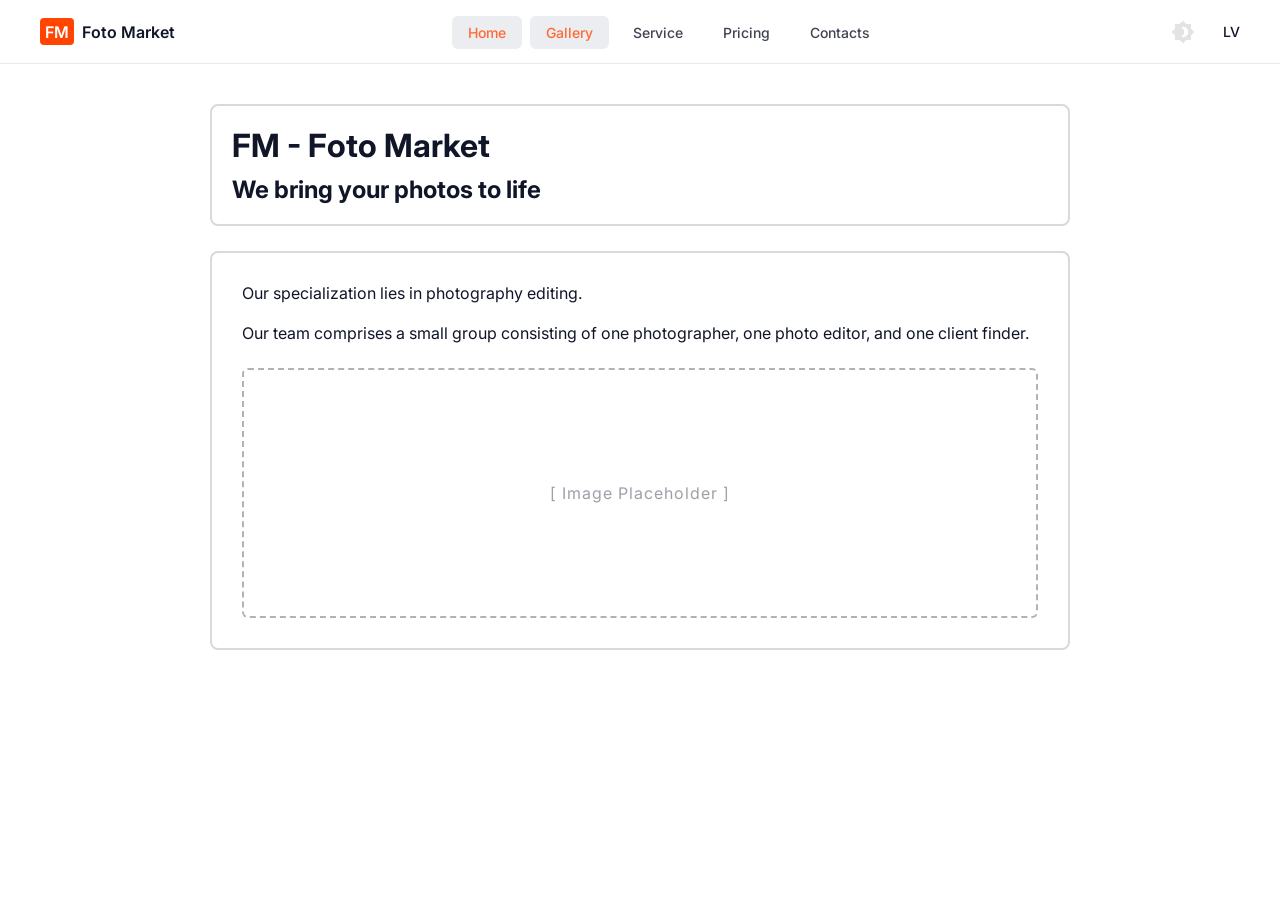
==== index.html @ 90271d40 "Add files via upload" ====
<!DOCTYPE html>
<html lang="en" id="html-lang">
<head>
    <meta charset="UTF-8">
    <meta name="viewport" content="width=device-width, initial-scale=1.0">
    <title>Foto Market</title>
    <link rel="stylesheet" href="css/style.css">
    <link rel="stylesheet" href="css/nav.css">
    <link href="https://fonts.googleapis.com/css2?family=Inter:wght@400;500;600&display=swap" rel="stylesheet">
</head>
<body>

    <nav class="navbar">
        <div class="nav-logo">
            <span class="logo-box">FM</span>
            <span class="logo-text">Foto Market</span>
        </div>

        <ul class="nav-links">
            <li><a href="index.html" class="nav-item active" data-i18n="nav-home">Home</a></li>
            <li><a href="gallery/gallery.html" class="nav-item active" data-i18n="nav-gallery">Gallery</a></li>
            <li><a href="#" class="nav-item" data-i18n="nav-service">Service</a></li>
            <li><a href="#" class="nav-item" data-i18n="nav-pricing">Pricing</a></li>
            <li><a href="#" class="nav-item" data-i18n="nav-contacts">Contacts</a></li>
        </ul>

        <div class="nav-actions">
            <button id="theme_switch">
                <img src="picture/light.svg" alt="Light Mode" class="icon-light">
                <img src="picture/dark.svg" alt="Dark Mode" class="icon-dark">
            </button>
            <a href="#" id="lang-toggle" class="btn-login">LV</a>
        </div>
    </nav>

    <main class="content-container">
        
        <div class="intro-box">
            <h1 data-i18n="main-title">FM - Foto Market</h1>
            <h2 data-i18n="main-subtitle">We bring your photos to life</h2>
        </div>

        <div class="description-box">
            <p data-i18n="desc-text">
                Our specialization lies in photography editing. <br>
                Our team comprises a small group consisting of one photographer, one photo editor, and one client finder.
            </p>
            
            <div class="image-placeholder">
                <span class="placeholder-text">[ Image Placeholder ]</span>
            </div>
        </div>

    </main>

    <script src="java/lang.js"></script>
    <script src="java/darkmode.js"></script>
</body>
</html>
---- css/style.css ----
/* --- Main container for spacing and alignment (Location) --- */
.content-container {
    max-width: 900px;
    margin: 40px auto;
    padding: 0 20px;
}

/* --- First rectangle: Location and padding --- */
.intro-box {
    border: 2px solid var(--box-border);
    border-radius: 8px;
    padding: 20px;
    margin-bottom: 25px;
}

.intro-box h1 {
    margin: 0 0 10px 0;
}

.intro-box h2 {
    margin: 0;
}

/* --- Second large rectangle: Location and padding --- */
.description-box {
    /* Mainīgais no nav.css, lai pielāgotos tēmai */
    border: 2px solid var(--box-border);
    border-radius: 8px;
    padding: 30px;
}

.description-box p {
    margin: 0 0 25px 0;
}

/* --- Dashed border/frame for the future image --- */
.image-placeholder {
    width: 100%;
    height: 250px;
    border: 2px dashed var(--dashed-border);
    border-radius: 6px;
    display: flex;
    align-items: center;
    justify-content: center;
}

.placeholder-text {
    opacity: 0.4;
    letter-spacing: 1px;
}

/* --- Gallery Layout Structure --- */
.gallery-grid {
    display: flex;
    gap: 40px;
    align-items: flex-start;
    margin-top: 30px;
    margin-bottom: 40px;
    width: 100%;
}

.gallery-item {
    flex: 1;
    display: flex;
    flex-direction: column;
}

.image-wrapper {
    position: relative;
    width: 100%;
    margin-bottom: 15px;
    padding-right: 45px;
}

.image-wrapper img {
    width: 100%;
    height: 350px; /* English comment: Fixed height to match reference dimensions cleanly */
    display: block;
    object-fit: cover;
    border-radius: 4px;
}

.vertical-date {
    position: absolute;
    right: -10px;
    top: 40px;
    transform: rotate(90deg);
    transform-origin: left top;
    font-size: 11px;
    letter-spacing: 1px;
    text-transform: uppercase;
    opacity: 0.6;
    white-space: nowrap;
}

.item-footer {
    display: flex;
    justify-content: space-between;
    align-items: center;
    width: 100%;
    padding-right: 45px;
}

.item-footer h3 {
    font-size: 18px;
    font-weight: 500;
    margin: 0;
}

.category-tag {
    border: 1px solid var(--text-color);
    padding: 6px 16px;
    border-radius: 20px;
    font-size: 12px;
    font-weight: 500;
    opacity: 0.8;
}

.gallery-info {
    margin-top: 40px;
    max-width: 600px;
}

.gallery-info p {
    font-size: 13px;
    line-height: 1.6;
    opacity: 0.7;
}
---- css/nav.css ----
/* Change theme (dark)  */
:root {
    --base-color: white;
    --base-variant: #e8e9ed;
    --text-color: #111528;
    --secondary-text: #4258cf;
    --primary-color: #6373c3;
    --navbar-bg: #ffffff; /* Light navbar bg */
    --navbar-border: #eaeaea;
    /*dark boarder in light mod*/
    --box-border: rgba(0, 0, 0, 0.15);
    --dashed-border: rgba(0, 0, 0, 0.3);
}

.dark_mode {
    --base-color: #070b07;
    --base-variant: #101425;
    --text-color: #fff;
    --secondary-text: #a4a5b8;
    --primary-color: #0071ff;
    --navbar-bg: #141914; /* Dark navbar bar*/
    --navbar-border: #222c22;
    
    /* Pievieno šo tumšajam režīmam (gaišāki rāmīši, kā bija līdz šim) */
    --box-border: rgba(255, 255, 255, 0.2);
    --dashed-border: rgba(255, 255, 255, 0.4);
}

/* Theme Switch Button Styling */
#theme_switch {
    background: none;
    border: none;
    cursor: pointer;
    padding: 8px;
    display: flex;
    align-items: center;
    justify-content: center;
}
#theme_switch {
    fill: var(--primary-color);

}

/* light */
#theme_switch .icon-light {
    display: none;
}
#theme_switch .icon-dark {
    display: block;
    width: 24px;  /* can change size */
    height: 24px;
}

/* when active  Dark Mode, change icons*/
.dark_mode #theme_switch .icon-light {
    display: block;
    width: 24px;
    height: 24px;
}
.dark_mode #theme_switch .icon-dark {
    display: none;
}

/* Reset basic styles and set up the font */
* {
    margin: 0;
    padding: 0;
    box-sizing: border-box;
    font-family: 'Inter', sans-serif;
}

body {
    background-color: var(--base-color); 
    color: var(--text-color);
}

/* Main navbar container styling */
.navbar {
    display: flex;
    justify-content: space-between;
    align-items: center;
    padding: 12px 40px;
    background-color: var(--navbar-bg); /* Fixed to use variable */
    border-bottom: 1px solid var(--navbar-border); /* Fixed to use variable */
    height: 64px;
}

/* Left side: Logo styling */
.nav-logo {
    display: flex;
    align-items: center;
    gap: 8px;
    cursor: pointer;
}

.logo-box {
    background-color: #ff4500; /* Vibrant orange/red logo background */
    color: #ffffff;
    font-weight: 600;
    font-size: 16px;
    width: 34px;
    height: 27px;
    display: flex;
    align-items: center;
    justify-content: center;
    border-radius: 4px;
}

.logo-text {
    font-size: 16px;
    font-weight: 600;
    color: var(--text-color);
}

/* Center: Navigation links styling */
.nav-links {
    display: flex;
    list-style: none;
    gap: 8px;
    align-items: center;
}

.nav-item {
    text-decoration: none;
    color: var(--text-color); 
    font-size: 14px;
    font-weight: 500;
    padding: 8px 16px;
    border-radius: 6px;
    transition: all 0.2s ease;
    opacity: 0.8;
}

.nav-item:hover {
    color: var(--text-color);
    background-color: var(--base-variant); /* Fixed to use variable */
    opacity: 1;
}

/* Highlighted active tab (Platform) */
.nav-item.active {
    color: #ff4500; /* Made it match the logo or prominent color */
    background-color: var(--base-variant); 
}

/* Right side: Action buttons styling */
.nav-actions {
    display: flex;
    align-items: center;
    gap: 20px;
}

.btn-login, .btn-signup {
    text-decoration: none;
    font-size: 14px;
    font-weight: 500;
    color: var(--text-color); /* Fixed to change color in dark mode */
    transition: opacity 0.2s ease;
}

.btn-login:hover, .btn-signup:hover {
    opacity: 0.7;
}

/* The dark pill-shaped CTA button */
.btn-demo {
    text-decoration: none;
    font-size: 14px;
    font-weight: 500;
    color: #ffffff;
    background-color: #000000;
    padding: 10px 20px;
    border-radius: 20px; /* Capsule look */
    transition: background-color 0.2s ease;
}

.btn-demo:hover {
    background-color: #222222;
}
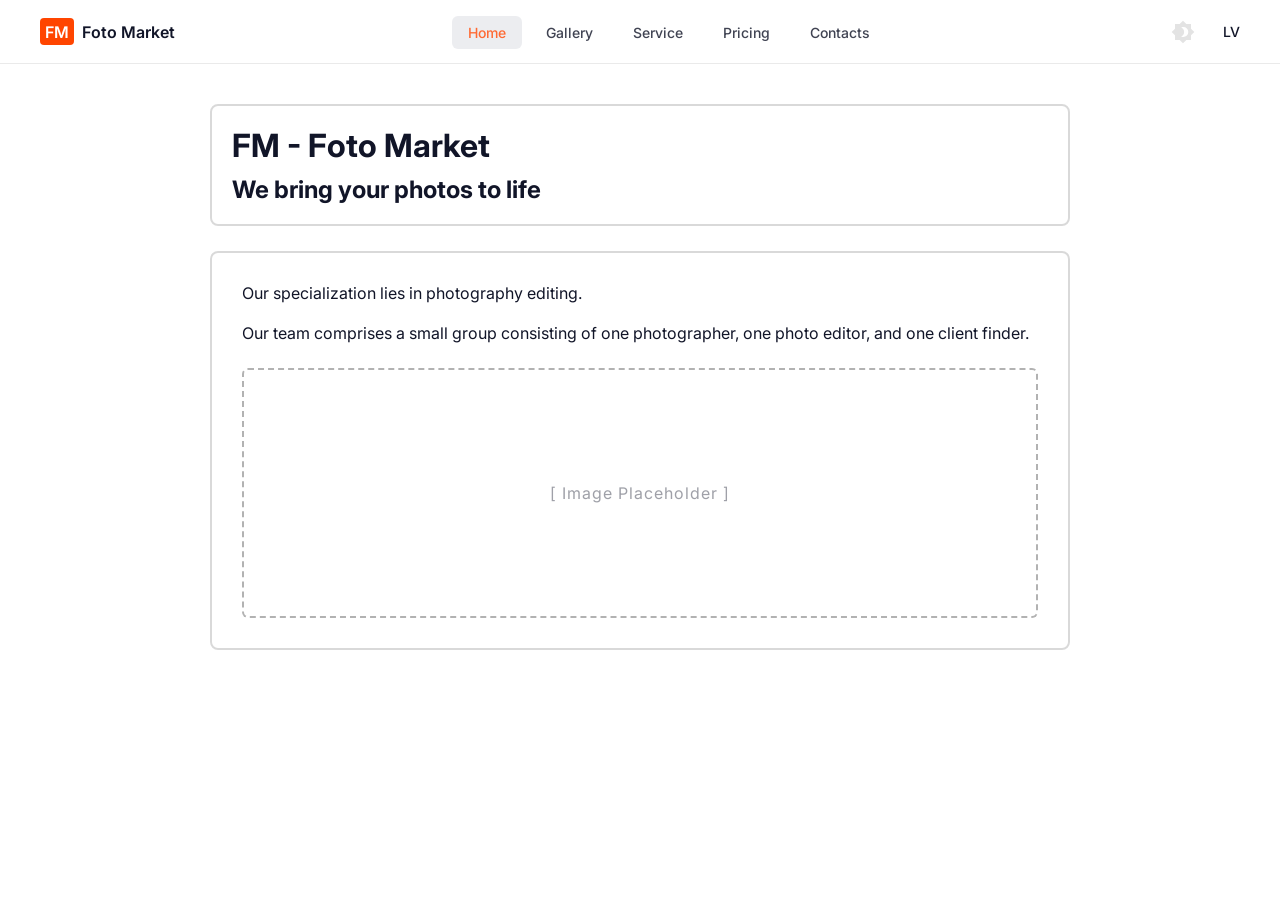
==== commit ba1c6a13: "Add files via upload" ====
--- a/index.html
+++ b/index.html
@@ -18,8 +18,8 @@
 
         <ul class="nav-links">
             <li><a href="index.html" class="nav-item active" data-i18n="nav-home">Home</a></li>
-            <li><a href="gallery/gallery.html" class="nav-item active" data-i18n="nav-gallery">Gallery</a></li>
-            <li><a href="#" class="nav-item" data-i18n="nav-service">Service</a></li>
+            <li><a href="gallery/gallery.html" class="nav-item" data-i18n="nav-gallery">Gallery</a></li>
+            <li><a href="service/service.html" class="nav-item" data-i18n="nav-service">Service</a></li>
             <li><a href="#" class="nav-item" data-i18n="nav-pricing">Pricing</a></li>
             <li><a href="#" class="nav-item" data-i18n="nav-contacts">Contacts</a></li>
         </ul>
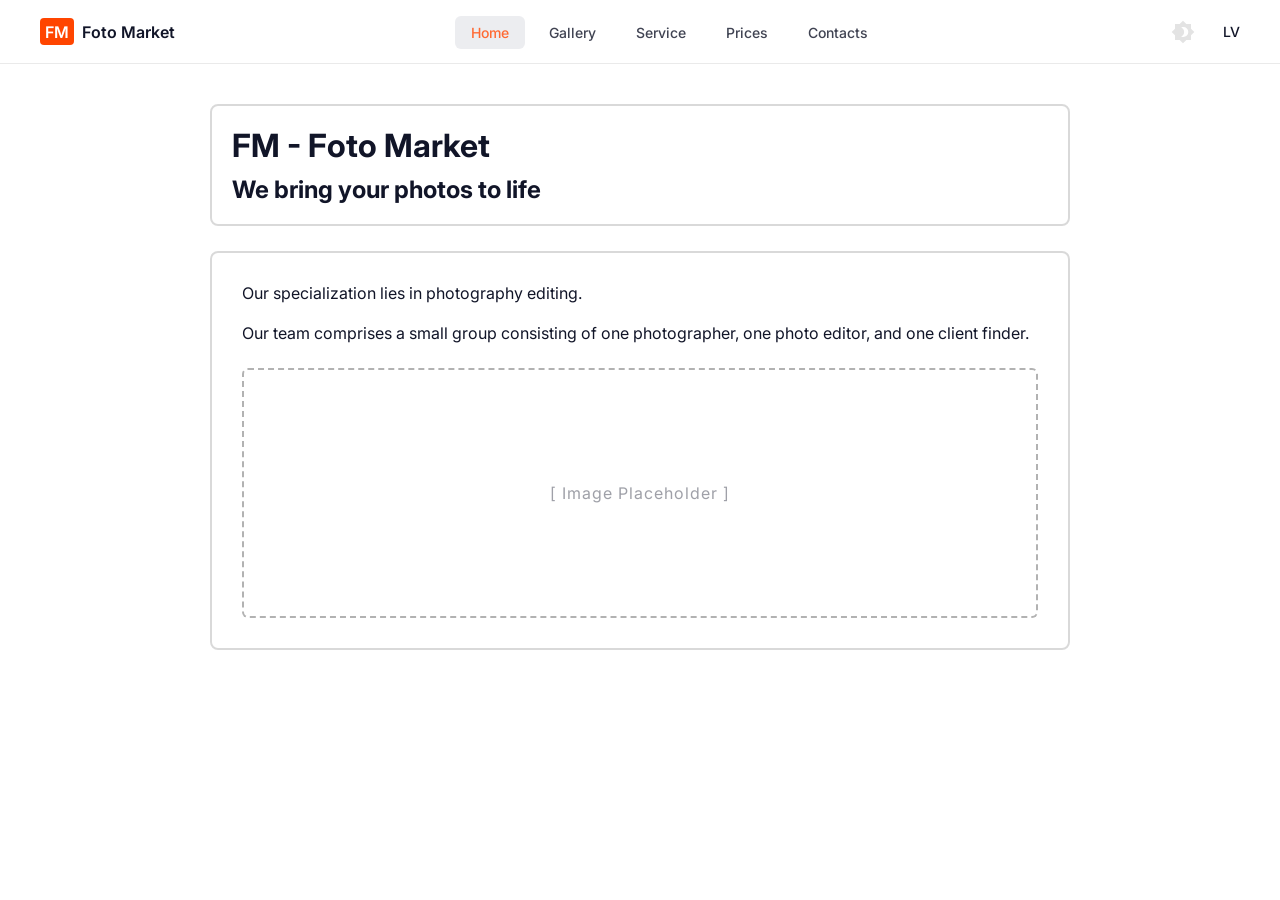
==== commit 3210ef1a: "Add files via upload" ====
--- a/index.html
+++ b/index.html
@@ -20,7 +20,7 @@
             <li><a href="index.html" class="nav-item active" data-i18n="nav-home">Home</a></li>
             <li><a href="gallery/gallery.html" class="nav-item" data-i18n="nav-gallery">Gallery</a></li>
             <li><a href="service/service.html" class="nav-item" data-i18n="nav-service">Service</a></li>
-            <li><a href="#" class="nav-item" data-i18n="nav-pricing">Pricing</a></li>
+            <li><a href="price/price.html" class="nav-item" data-i18n="nav-pricing">Pricing</a></li>
             <li><a href="#" class="nav-item" data-i18n="nav-contacts">Contacts</a></li>
         </ul>
 
--- a/css/style.css
+++ b/css/style.css
@@ -1,11 +1,9 @@
-/* --- Main container for spacing and alignment (Location) --- */
 .content-container {
     max-width: 900px;
     margin: 40px auto;
     padding: 0 20px;
 }
 
-/* --- First rectangle: Location and padding --- */
 .intro-box {
     border: 2px solid var(--box-border);
     border-radius: 8px;
@@ -21,9 +19,7 @@
     margin: 0;
 }
 
-/* --- Second large rectangle: Location and padding --- */
 .description-box {
-    /* Mainīgais no nav.css, lai pielāgotos tēmai */
     border: 2px solid var(--box-border);
     border-radius: 8px;
     padding: 30px;
@@ -33,7 +29,6 @@
     margin: 0 0 25px 0;
 }
 
-/* --- Dashed border/frame for the future image --- */
 .image-placeholder {
     width: 100%;
     height: 250px;
@@ -49,7 +44,6 @@
     letter-spacing: 1px;
 }
 
-/* --- Gallery Layout Structure --- */
 .gallery-grid {
     display: flex;
     gap: 40px;
@@ -74,7 +68,7 @@
 
 .image-wrapper img {
     width: 100%;
-    height: 350px; /* English comment: Fixed height to match reference dimensions cleanly */
+    height: 350px;
     display: block;
     object-fit: cover;
     border-radius: 4px;
--- a/css/nav.css
+++ b/css/nav.css
@@ -1,13 +1,11 @@
-/* Change theme (dark)  */
 :root {
     --base-color: white;
     --base-variant: #e8e9ed;
     --text-color: #111528;
     --secondary-text: #4258cf;
     --primary-color: #6373c3;
-    --navbar-bg: #ffffff; /* Light navbar bg */
+    --navbar-bg: #ffffff;
     --navbar-border: #eaeaea;
-    /*dark boarder in light mod*/
     --box-border: rgba(0, 0, 0, 0.15);
     --dashed-border: rgba(0, 0, 0, 0.3);
 }
@@ -18,15 +16,12 @@
     --text-color: #fff;
     --secondary-text: #a4a5b8;
     --primary-color: #0071ff;
-    --navbar-bg: #141914; /* Dark navbar bar*/
+    --navbar-bg: #141914;
     --navbar-border: #222c22;
-    
-    /* Pievieno šo tumšajam režīmam (gaišāki rāmīši, kā bija līdz šim) */
     --box-border: rgba(255, 255, 255, 0.2);
     --dashed-border: rgba(255, 255, 255, 0.4);
 }
 
-/* Theme Switch Button Styling */
 #theme_switch {
     background: none;
     border: none;
@@ -41,17 +36,15 @@
 
 }
 
-/* light */
 #theme_switch .icon-light {
     display: none;
 }
 #theme_switch .icon-dark {
     display: block;
-    width: 24px;  /* can change size */
+    width: 24px;
     height: 24px;
 }
 
-/* when active  Dark Mode, change icons*/
 .dark_mode #theme_switch .icon-light {
     display: block;
     width: 24px;
@@ -61,7 +54,6 @@
     display: none;
 }
 
-/* Reset basic styles and set up the font */
 * {
     margin: 0;
     padding: 0;
@@ -74,18 +66,16 @@
     color: var(--text-color);
 }
 
-/* Main navbar container styling */
 .navbar {
     display: flex;
     justify-content: space-between;
     align-items: center;
     padding: 12px 40px;
-    background-color: var(--navbar-bg); /* Fixed to use variable */
-    border-bottom: 1px solid var(--navbar-border); /* Fixed to use variable */
+    background-color: var(--navbar-bg);
+    border-bottom: 1px solid var(--navbar-border);
     height: 64px;
 }
 
-/* Left side: Logo styling */
 .nav-logo {
     display: flex;
     align-items: center;
@@ -94,7 +84,7 @@
 }
 
 .logo-box {
-    background-color: #ff4500; /* Vibrant orange/red logo background */
+    background-color: #ff4500;
     color: #ffffff;
     font-weight: 600;
     font-size: 16px;
@@ -112,7 +102,6 @@
     color: var(--text-color);
 }
 
-/* Center: Navigation links styling */
 .nav-links {
     display: flex;
     list-style: none;
@@ -122,7 +111,7 @@
 
 .nav-item {
     text-decoration: none;
-    color: var(--text-color); 
+    color: var(--text-color);
     font-size: 14px;
     font-weight: 500;
     padding: 8px 16px;
@@ -133,17 +122,15 @@
 
 .nav-item:hover {
     color: var(--text-color);
-    background-color: var(--base-variant); /* Fixed to use variable */
+    background-color: var(--base-variant);
     opacity: 1;
 }
 
-/* Highlighted active tab (Platform) */
 .nav-item.active {
-    color: #ff4500; /* Made it match the logo or prominent color */
+    color: #ff4500;
     background-color: var(--base-variant); 
 }
 
-/* Right side: Action buttons styling */
 .nav-actions {
     display: flex;
     align-items: center;
@@ -154,7 +141,7 @@
     text-decoration: none;
     font-size: 14px;
     font-weight: 500;
-    color: var(--text-color); /* Fixed to change color in dark mode */
+    color: var(--text-color);
     transition: opacity 0.2s ease;
 }
 
@@ -162,7 +149,6 @@
     opacity: 0.7;
 }
 
-/* The dark pill-shaped CTA button */
 .btn-demo {
     text-decoration: none;
     font-size: 14px;
@@ -170,7 +156,7 @@
     color: #ffffff;
     background-color: #000000;
     padding: 10px 20px;
-    border-radius: 20px; /* Capsule look */
+    border-radius: 20px;
     transition: background-color 0.2s ease;
 }
 
